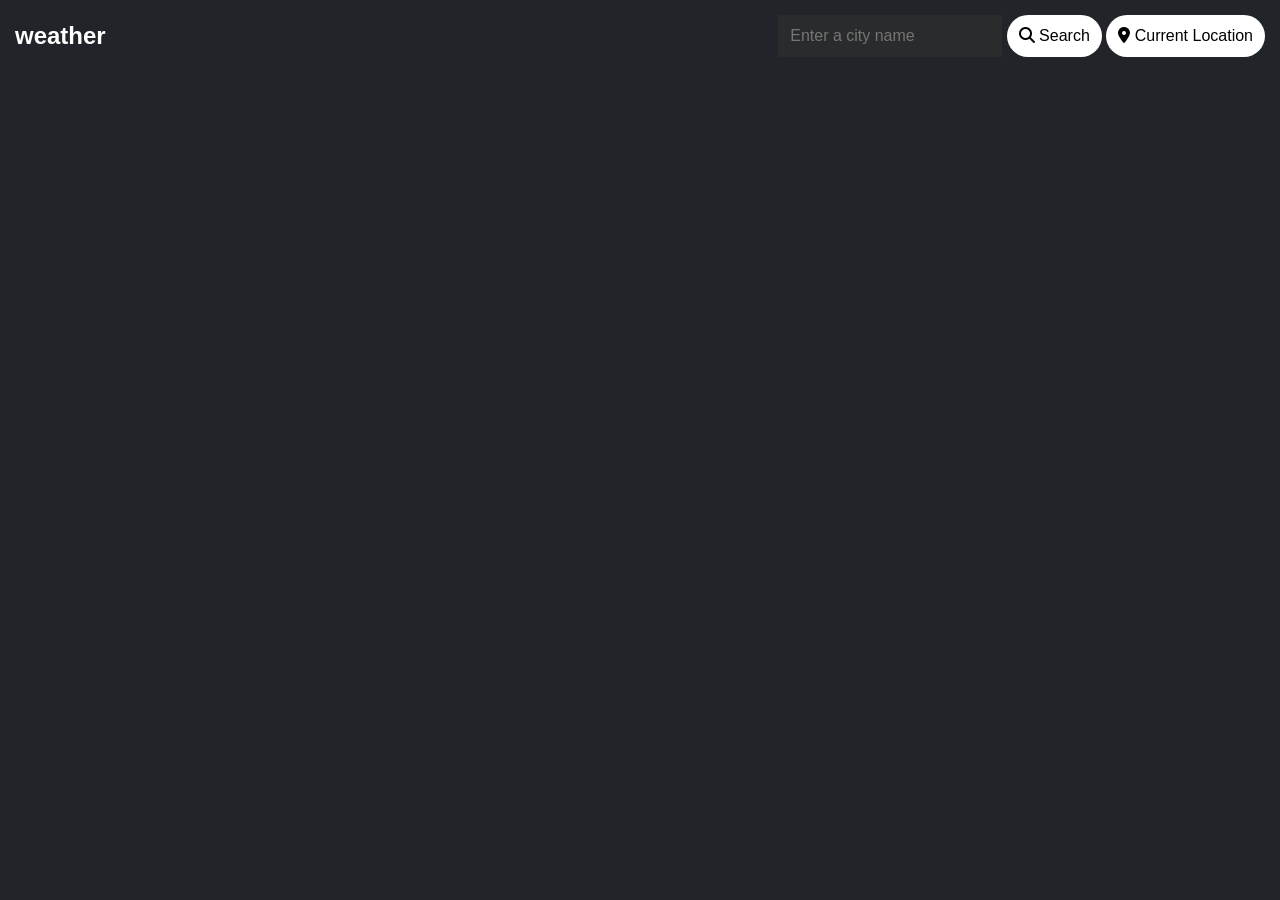
==== App/index.html @ ce412e8e "commit" ====
<!DOCTYPE html>
<html lang="en">
<head>
    <meta charset="UTF-8">
    <meta name="viewport" content="width=device-width, initial-scale=1.0">
    <title>Weather App</title>
    <link rel="stylesheet" href="style.css">
    <link rel="stylesheet" href="https://cdnjs.cloudflare.com/ajax/libs/font-awesome/6.7.2/css/all.min.css" integrity="sha512-Evv84Mr4kqVGRNSgIGL/F/aIDqQb7xQ2vcrdIwxfjThSH8CSR7PBEakCr51Ck+w+/U6swU2Im1vVX0SVk9ABhg==" crossorigin="anonymous" referrerpolicy="no-referrer" />    
</head>
<body>
    <div class="container">
        <div class="header">
            <h2>weather</h2>
            <div class="weather-input">
                <input type="text" name="city" id="input_city" placeholder="Enter a city name">
                <button id="searchBtn">
                    <i class="fa-solid fa-magnifying-glass"></i> Search
                </button>
                <button id="locationBtn">
                    <i class="fa-solid fa-location-dot"></i> Current Location 
                </button>
            </div>
        </div>
       
    </div>
    
</body>
</html>
---- App/style.css ----
*{
    margin: 0;
    padding: 0;
    box-sizing: border-box;
}
:root{
    --bg-color1:#212529;
    --bg-color2:#2a2b2d;
}
body{
    min-height: 100vh;
    background-color: var(--bg-color1);
    color: #fff;
    font-family: sans-serif;
    padding: 0 15px; 
}
.header{
    position: sticky ;
    top: 0;
    background-color: var(--bg-color1);
    display: flex;
    justify-content: space-between;
    align-items: center;
    margin-bottom: 10px;
    padding: 15px 0;
   
}
#input_city{
    background-color: var(--bg-color2);
    border: none;
    padding: 12px;
    font-size: 16px ;
}
#input_city:focus{
    outline: none;
}
#searchBtn, #locationBtn{
    border: none;
    background-color: #fff;
    padding: 12px;
    font-size: 16px;
    border-radius: 25px;
    cursor: pointer;
}
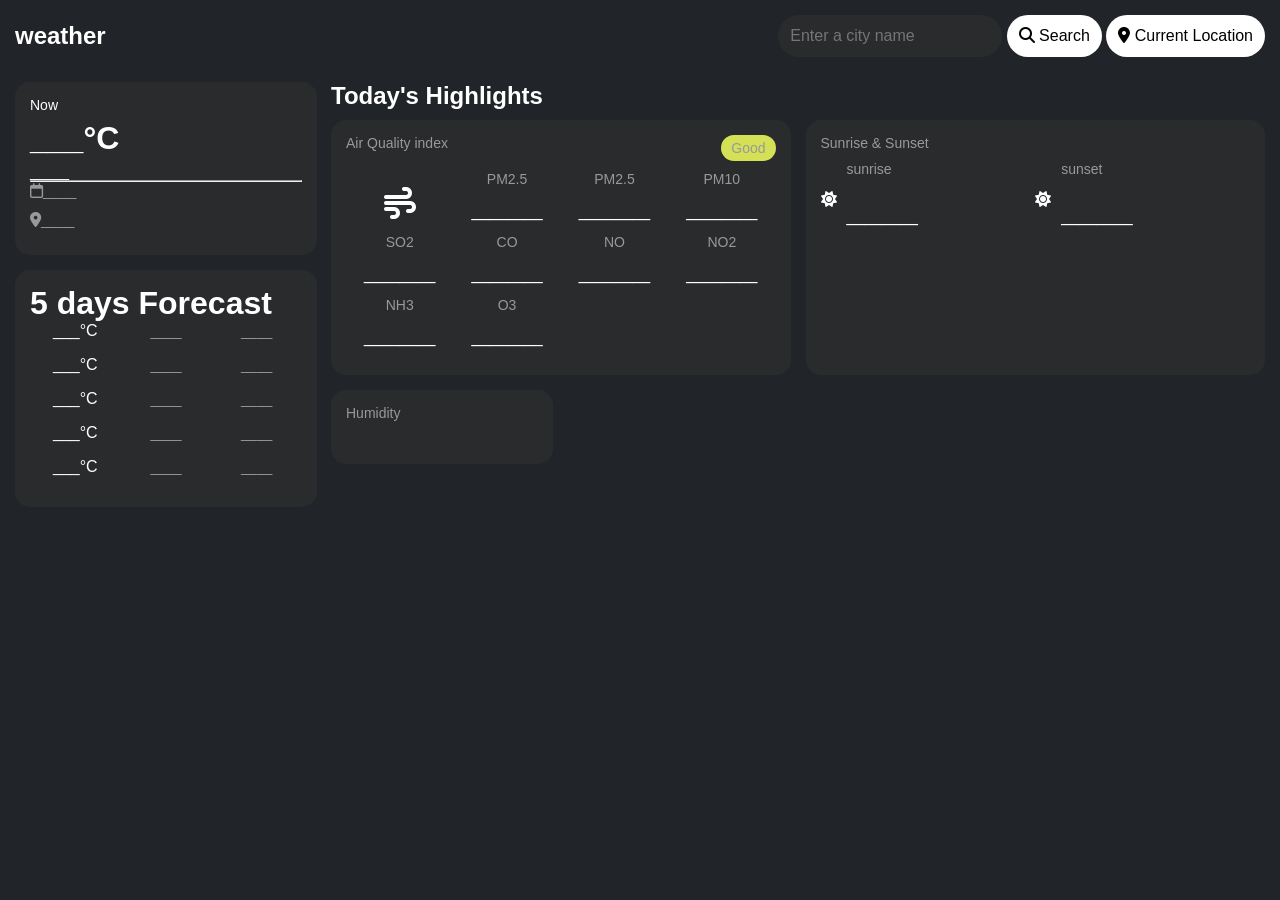
==== commit 4f9ec5d7: "..commit" ====
--- a/App/index.html
+++ b/App/index.html
@@ -21,7 +21,159 @@
                 </button>
             </div>
         </div>
-       
+       <div class="weather-data">
+        <div class="weather-left">
+            <div class="card">
+                <div class="current-weather">
+                    <div class="details">
+                        <p>Now</p>
+                        <h2>___&deg;C</h2>
+                        <p>_____</p>
+                    </div>
+                    <div class="weather-icon">
+                        <img src="https://openweathermap.org/img/wn/04d@2x.png" alt="">
+                    </div>
+                </div>
+                <hr>
+                <div class="card-footer">
+                    <p><i class="fa-regular fa-calendar"></i>____</p>
+                    <p> <i class="fa-solid fa-location-dot"></i>____</p>
+                </div>
+            </div>
+            <div class="card">
+                <h2>5 days Forecast</h2>
+                <div class="day-forecast">
+                    <div class="forecast-item">
+                        <div class="icon-wrapper">
+                            <img src="https://openweathermap.org/img/wn/02d.png" alt="">
+                            <span>___&deg;C</span>
+                        </div>
+                        <p>____</p>
+                        <p>____</p>
+                    </div>
+                    <div class="forecast-item">
+                        <div class="icon-wrapper">
+                            <img src="https://openweathermap.org/img/wn/02d.png" alt="">
+                            <span>___&deg;C</span>
+                        </div>
+                        <p>____</p>
+                        <p>____</p>
+                    </div>
+                    <div class="forecast-item">
+                        <div class="icon-wrapper">
+                            <img src="https://openweathermap.org/img/wn/02d.png" alt="">
+                            <span>___&deg;C</span>
+                        </div>
+                        <p>____</p>
+                        <p>____</p>
+                    </div>
+                    <div class="forecast-item">
+                        <div class="icon-wrapper">
+                            <img src="https://openweathermap.org/img/wn/02d.png" alt="">
+                            <span>___&deg;C</span>
+                        </div>
+                        <p>____</p>
+                        <p>____</p>
+                    </div>
+                    <div class="forecast-item">
+                        <div class="icon-wrapper">
+                            <img src="https://openweathermap.org/img/wn/02d.png" alt="">
+                            <span>___&deg;C</span>
+                        </div>
+                        <p>____</p>
+                        <p>____</p>
+                    </div>
+                </div>
+            </div>
+        </div>
+        <div class="weather-right">
+            <h2>Today's Highlights</h2>
+            <div class="highlights">
+                <div class="card">
+                    <div class="card-head">
+                        <p>Air Quality index</p>
+                        <p class="air-index aqi-1">Good</p>
+                    </div>
+                    <div class="air-indices">
+                        <i class="fa-solid fa-wind"></i>
+                        <div class="item">
+                            <p>PM2.5</p>
+                            <h2>____</h2>
+                        </div>
+                        <div class="item">
+                            <p>PM2.5</p>
+                            <h2>____</h2>
+                        </div>
+                        <div class="item">
+                            <p>PM10</p>
+                            <h2>____</h2>
+                        </div>
+                        <div class="item">
+                            <p>SO2</p>
+                            <h2>____</h2>
+                        </div>
+                        <div class="item">
+                            <p>CO</p>
+                            <h2>____</h2>
+                        </div>
+                        <div class="item">
+                            <p>NO</p>
+                            <h2>____</h2>
+                        </div>
+                        <div class="item">
+                            <p>NO2</p>
+                            <h2>____</h2>
+                        </div>
+                        <div class="item">
+                            <p>NH3</p>
+                            <h2>____</h2>
+                        </div>
+                        <div class="item">
+                            <p>O3</p>
+                            <h2>____</h2>
+                        </div>
+                    </div>
+                </div>
+                <div class="card">
+                    <div class="card-head">
+                        <p>Sunrise & Sunset</p>
+                    </div>
+                    <div class="sunrise-sunset">
+                        <div class="item">
+                            <div class="icon">
+                                <i class="fa-solid fa-sun"></i>
+                            </div>
+                            <div>
+                                <p>sunrise</p>
+                                <h2>____</h2>
+                            </div>
+                        </div>
+                        <div class="item">
+                            <div class="icon">
+                                <i class="fa-solid fa-sun"></i>
+                            </div>
+                            <div>
+                                <p>sunset</p>
+                                <h2>____</h2>
+                            </div>
+                        </div>
+
+                    </div>
+                </div>
+                <div class="card">
+                    <div class="card-head">
+                        <p>Humidity</p>
+                    </div>
+                    <div class="card-item">
+                       
+                        <i class="fa-solid fa-droplet-percent"></i>
+                       
+                    </div>
+                </div>
+                
+            </div>
+        </div>
+       </div>
     </div>
     
 </body>
--- a/App/style.css
+++ b/App/style.css
@@ -6,6 +6,11 @@
 :root{
     --bg-color1:#212529;
     --bg-color2:#2a2b2d;
+    --aqi-1:#d4e157;
+    --aqi-2:#ffee58;
+    --aqi-3:#ffca28;
+    --aqi-4:#ff7043;
+    --aqi-5:#ef5350;
 }
 body{
     min-height: 100vh;
@@ -30,6 +35,7 @@
     border: none;
     padding: 12px;
     font-size: 16px ;
+    border-radius: 25px;
 }
 #input_city:focus{
     outline: none;
@@ -42,3 +48,117 @@
     border-radius: 25px;
     cursor: pointer;
 }
+.card{
+    background-color: var(--bg-color2);
+    padding: 15px;
+    border-radius: 15px;
+    margin-bottom: 15px;
+}
+.card p{
+    font-size: 14px;
+    color: #999;
+}
+.card h2{
+    font-size: 32px;
+    font-weight: 500px;
+}
+.weather-data{
+    display: grid;
+    grid-template-columns: repeat(4,1fr);
+    gap:14px;
+}
+.weather-left{
+    grid-column:span 1 ;
+}
+.current-weather{
+    display: flex;
+    justify-content: space-between;
+    align-items: center;
+}
+.current-weather h2{
+    margin: 7px 0;
+}
+.current-weather p{
+    color: #fff;
+}
+.card-footer p{
+    font-size: 15px;
+    margin-bottom: 12px;
+}
+.forecast-item{
+    display: grid;
+    grid-template-columns: repeat(3,1fr);
+    place-items: center;
+    margin-bottom: 16px;
+
+}
+.icon-wrapper{
+    display: flex;
+    align-items: center;
+}
+
+.weather-right{
+    grid-column: span 3;
+}
+.weather-right h2{
+    margin-bottom: 10px;
+
+}
+.highlights{
+    display: grid;
+    grid-template-columns: repeat(4,1fr);
+    column-gap: 15px;
+}
+.card-head{
+    display: flex;
+    justify-content: space-between;
+    margin-bottom: 10px;
+}
+.air-index{
+    color: #000;
+    padding: 5px 10px;
+    border-radius: 13px;
+}
+.aqi-1{
+   background-color: var(--aqi-1); 
+}
+.aqi-2{
+    background-color: var(--aqi-2); 
+ }
+ .aqi-3{
+    background-color: var(--aqi-3); 
+ }
+ .aqi-4{
+    background-color: var(--aqi-4); 
+ }
+ .aqi-5{
+    background-color: var(--aqi-5); 
+ }
+
+ .highlights .card:nth-of-type(1),.highlights  .card:nth-of-type(2){
+  grid-column: span 2;
+ }
+.air-indices{
+    display: grid;
+    grid-template-columns:repeat(4,1fr) ;
+    place-items: center;
+}
+.air-indices p{
+    text-align: center;
+}
+.sunrise-sunset{
+    display: grid;
+    grid-template-columns: repeat(2,1fr);
+}
+.sunrise-sunset .item{
+    display: flex;
+    align-items: center;
+    gap:10px;
+}
+.sunrise-sunset .item h2{
+    margin-top:15px ;
+}
+
+.fa-wind{
+    font-size: 2em;
+}
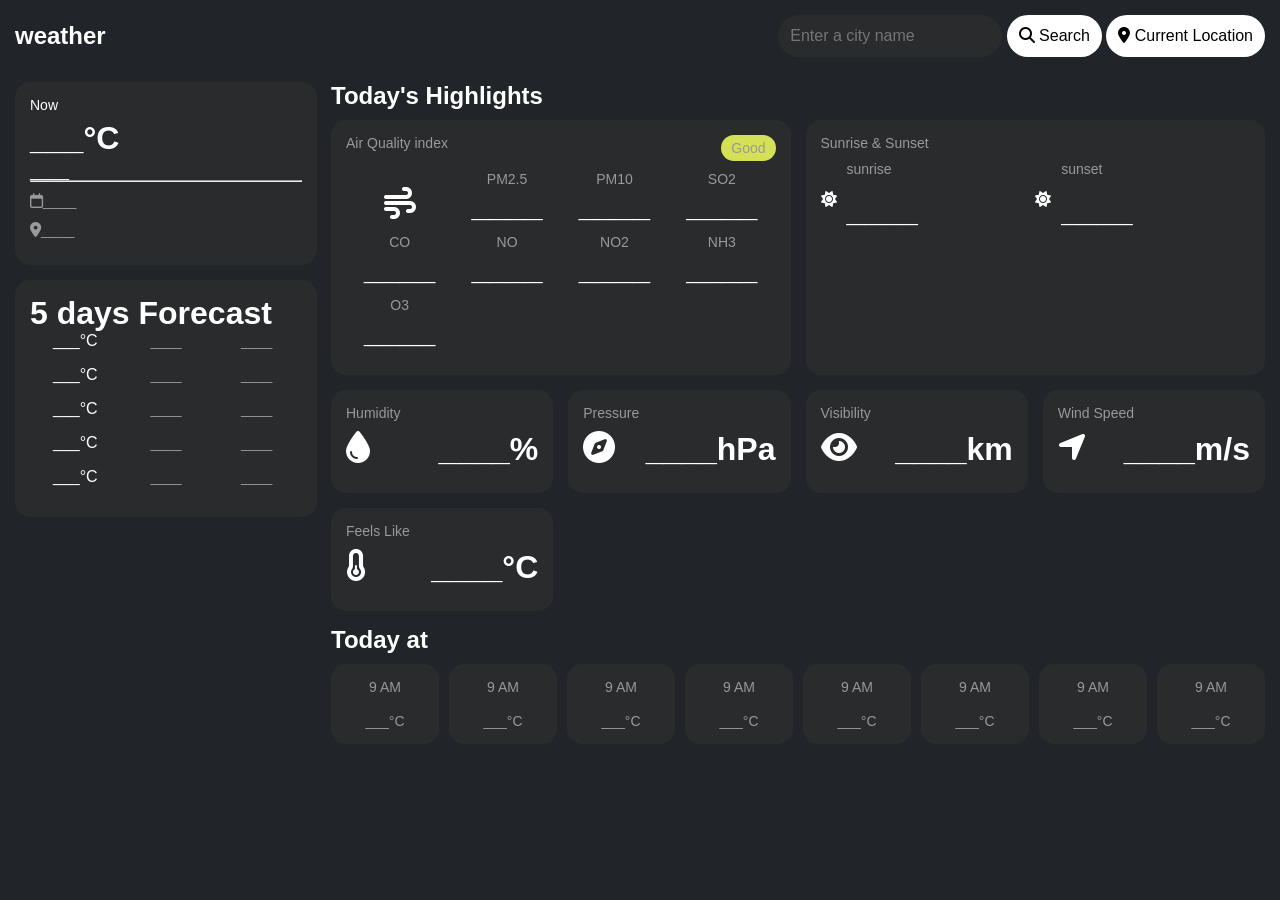
==== commit 308699cd: ".commit" ====
--- a/App/index.html
+++ b/App/index.html
@@ -6,6 +6,9 @@
     <title>Weather App</title>
     <link rel="stylesheet" href="style.css">
     <link rel="stylesheet" href="https://cdnjs.cloudflare.com/ajax/libs/font-awesome/6.7.2/css/all.min.css" integrity="sha512-Evv84Mr4kqVGRNSgIGL/F/aIDqQb7xQ2vcrdIwxfjThSH8CSR7PBEakCr51Ck+w+/U6swU2Im1vVX0SVk9ABhg==" crossorigin="anonymous" referrerpolicy="no-referrer" />    
+    <link rel="stylesheet" href="https://cdnjs.cloudflare.com/ajax/libs/font-awesome/6.5.1/css/all.min.css">
+    <link rel="stylesheet" href="https://cdnjs.cloudflare.com/ajax/libs/font-awesome/6.5.2/css/all.min.css" integrity="sha512-SnH5WK+bZxgPHs44uWIX+LLJAJ9/2PkPKZ5QiAj6Ta86w+fsb2TkcmfRyVX3pBnMFcV7oQPJkl9QevSCWr3W6A==" crossorigin="anonymous" referrerpolicy="no-referrer" />
+    <link rel="stylesheet" href="https://cdnjs.cloudflare.com/ajax/libs/font-awesome/5.5.0/css/all.min.css" integrity="sha512-QfDd74mlg8afgSqm3Vq2Q65e9b3xMhJB4GZ9OcHDVy1hZ6pqBJPWWnMsKDXM7NINoKqJANNGBuVRIpIJ5dogfA==" crossorigin="anonymous" referrerpolicy="no-referrer" />
 </head>
 <body>
     <div class="container">
@@ -100,10 +103,7 @@
                             <p>PM2.5</p>
                             <h2>____</h2>
                         </div>
-                        <div class="item">
-                            <p>PM2.5</p>
-                            <h2>____</h2>
-                        </div>
+                        
                         <div class="item">
                             <p>PM10</p>
                             <h2>____</h2>
@@ -165,12 +165,90 @@
                         <p>Humidity</p>
                     </div>
                     <div class="card-item">
-                       
-                        <i class="fa-solid fa-droplet-percent"></i>
-                       
-                    </div>
-                </div>
-                
+                        <i class="fa-solid fa-droplet fa-2x"></i>
+                        <h2 id="humidityVal">____%</h2>
+                    </div>
+                </div>
+                <div class="card">
+                    <div class="card-head">
+                        <p>Pressure</p>
+                    </div>
+                    <div class="card-item">
+                        <i class="fa-solid fa-compass fa-2x"></i>
+                        <h2 id="pressureVal">____hPa</h2>
+                    </div>
+                </div>
+                <div class="card">
+                    <div class="card-head">
+                        <p>Visibility</p>
+                    </div>
+                    <div class="card-item">
+                        <i class="fa-solid fa-eye fa-2x"></i>
+                        <h2 id="visibilityVal">____km</h2>
+                    </div>
+                </div>
+                <div class="card">
+                    <div class="card-head">
+                        <p>Wind Speed</p>
+                    </div>
+                    <div class="card-item">
+                        <i class="fa-solid fa-location-arrow fa-2x"></i>
+                        <h2 id="windSpeedVal">____m/s</h2>
+                    </div>
+                </div>
+                <div class="card">
+                    <div class="card-head">
+                        <p>Feels Like</p>
+                    </div>
+                    <div class="card-item">
+                        
+                        <i class="fa-solid fa-temperature-quarter fa-2x"></i>
+                        <h2 id="feelsVal">____&deg;C</h2>
+                    </div>
+                </div>
+            </div>
+            <h2>Today at</h2>
+            <div class="hourly-forecast">
+                <div class="card">
+                    <p>9 AM</p>
+                    <img src="https://openweathermap.org/img/wn/04d.png" alt="">
+                    <p>___&deg;C</p>
+                </div>
+                <div class="card">
+                    <p>9 AM</p>
+                    <img src="https://openweathermap.org/img/wn/04d.png" alt="">
+                    <p>___&deg;C</p>
+                </div>
+                <div class="card">
+                    <p>9 AM</p>
+                    <img src="https://openweathermap.org/img/wn/04d.png" alt="">
+                    <p>___&deg;C</p>
+                </div>
+                <div class="card">
+                    <p>9 AM</p>
+                    <img src="https://openweathermap.org/img/wn/04d.png" alt="">
+                    <p>___&deg;C</p>
+                </div>
+                <div class="card">
+                    <p>9 AM</p>
+                    <img src="https://openweathermap.org/img/wn/04d.png" alt="">
+                    <p>___&deg;C</p>
+                </div>
+                <div class="card">
+                    <p>9 AM</p>
+                    <img src="https://openweathermap.org/img/wn/04d.png" alt="">
+                    <p>___&deg;C</p>
+                </div>
+                <div class="card">
+                    <p>9 AM</p>
+                    <img src="https://openweathermap.org/img/wn/04d.png" alt="">
+                    <p>___&deg;C</p>
+                </div>
+                <div class="card">
+                    <p>9 AM</p>
+                    <img src="https://openweathermap.org/img/wn/04d.png" alt="">
+                    <p>___&deg;C</p>
+                </div>
             </div>
         </div>
        </div>
--- a/App/style.css
+++ b/App/style.css
@@ -158,6 +158,21 @@
 .sunrise-sunset .item h2{
     margin-top:15px ;
 }
+.card .card-item{
+    display: flex;
+    justify-content: space-between;
+}
+.hourly-forecast{
+    display: grid;
+    grid-template-columns: repeat(8,1fr);
+    column-gap: 10px;
+}
+.hourly-forecast .card{
+    text-align: center;
+}
+hr{
+    margin-bottom: 10px;
+}
 
 .fa-wind{
     font-size: 2em;
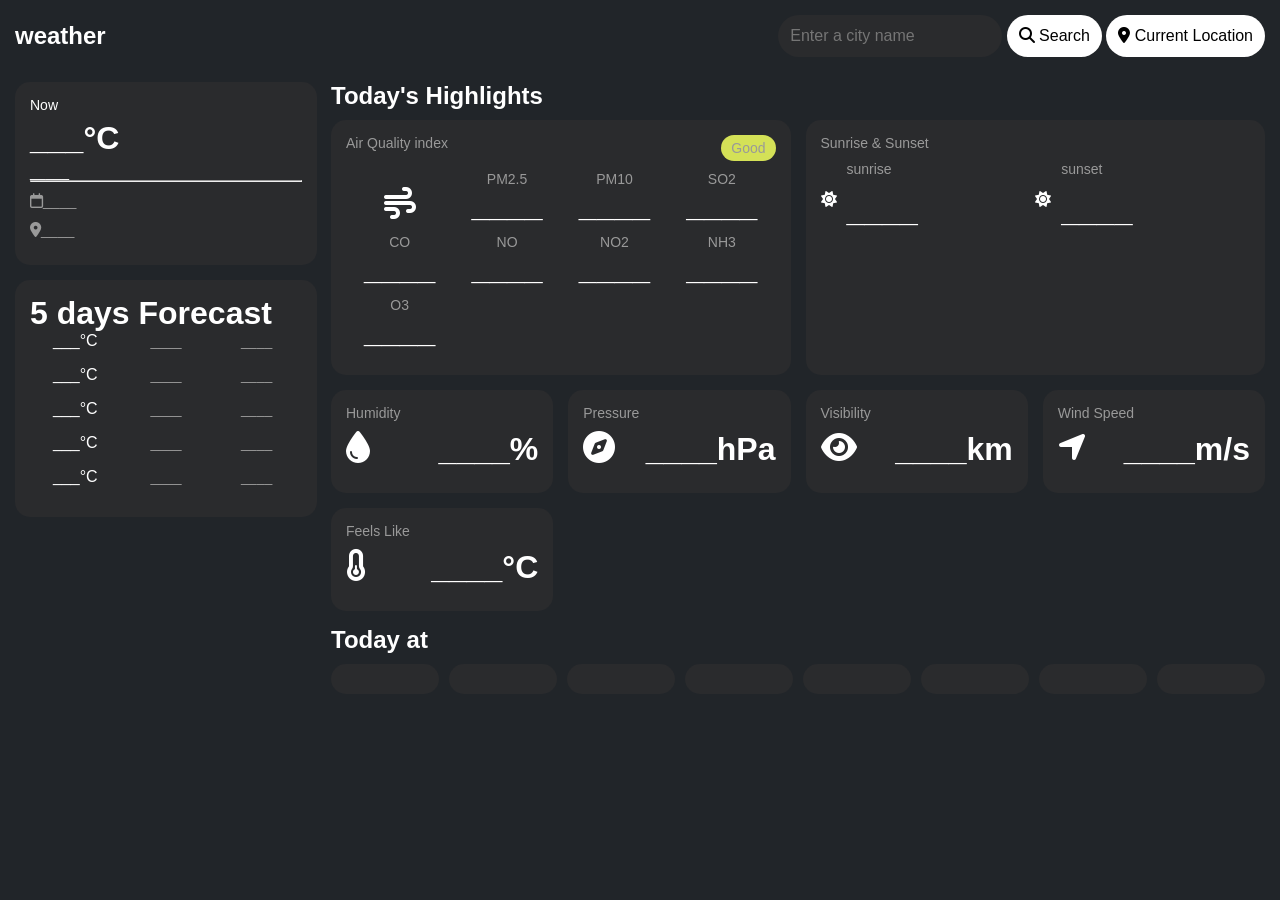
==== commit 2a0a07aa: "commit" ====
--- a/App/index.html
+++ b/App/index.html
@@ -6,9 +6,6 @@
     <title>Weather App</title>
     <link rel="stylesheet" href="style.css">
     <link rel="stylesheet" href="https://cdnjs.cloudflare.com/ajax/libs/font-awesome/6.7.2/css/all.min.css" integrity="sha512-Evv84Mr4kqVGRNSgIGL/F/aIDqQb7xQ2vcrdIwxfjThSH8CSR7PBEakCr51Ck+w+/U6swU2Im1vVX0SVk9ABhg==" crossorigin="anonymous" referrerpolicy="no-referrer" />    
-    <link rel="stylesheet" href="https://cdnjs.cloudflare.com/ajax/libs/font-awesome/6.5.1/css/all.min.css">
-    <link rel="stylesheet" href="https://cdnjs.cloudflare.com/ajax/libs/font-awesome/6.5.2/css/all.min.css" integrity="sha512-SnH5WK+bZxgPHs44uWIX+LLJAJ9/2PkPKZ5QiAj6Ta86w+fsb2TkcmfRyVX3pBnMFcV7oQPJkl9QevSCWr3W6A==" crossorigin="anonymous" referrerpolicy="no-referrer" />
-    <link rel="stylesheet" href="https://cdnjs.cloudflare.com/ajax/libs/font-awesome/5.5.0/css/all.min.css" integrity="sha512-QfDd74mlg8afgSqm3Vq2Q65e9b3xMhJB4GZ9OcHDVy1hZ6pqBJPWWnMsKDXM7NINoKqJANNGBuVRIpIJ5dogfA==" crossorigin="anonymous" referrerpolicy="no-referrer" />
 </head>
 <body>
     <div class="container">
@@ -16,17 +13,17 @@
             <h2>weather</h2>
             <div class="weather-input">
                 <input type="text" name="city" id="input_city" placeholder="Enter a city name">
-                <button id="searchBtn">
+                <button id="searchBtn" type="button">
                     <i class="fa-solid fa-magnifying-glass"></i> Search
                 </button>
-                <button id="locationBtn">
+                <button id="locationBtn" type="button">
                     <i class="fa-solid fa-location-dot"></i> Current Location 
                 </button>
             </div>
         </div>
        <div class="weather-data">
         <div class="weather-left">
-            <div class="card">
+             <div class="card">
                 <div class="current-weather">
                     <div class="details">
                         <p>Now</p>
@@ -210,49 +207,34 @@
             <h2>Today at</h2>
             <div class="hourly-forecast">
                 <div class="card">
-                    <p>9 AM</p>
-                    <img src="https://openweathermap.org/img/wn/04d.png" alt="">
-                    <p>___&deg;C</p>
-                </div>
-                <div class="card">
-                    <p>9 AM</p>
-                    <img src="https://openweathermap.org/img/wn/04d.png" alt="">
-                    <p>___&deg;C</p>
-                </div>
-                <div class="card">
-                    <p>9 AM</p>
-                    <img src="https://openweathermap.org/img/wn/04d.png" alt="">
-                    <p>___&deg;C</p>
-                </div>
-                <div class="card">
-                    <p>9 AM</p>
-                    <img src="https://openweathermap.org/img/wn/04d.png" alt="">
-                    <p>___&deg;C</p>
-                </div>
-                <div class="card">
-                    <p>9 AM</p>
-                    <img src="https://openweathermap.org/img/wn/04d.png" alt="">
-                    <p>___&deg;C</p>
-                </div>
-                <div class="card">
-                    <p>9 AM</p>
-                    <img src="https://openweathermap.org/img/wn/04d.png" alt="">
-                    <p>___&deg;C</p>
-                </div>
-                <div class="card">
-                    <p>9 AM</p>
-                    <img src="https://openweathermap.org/img/wn/04d.png" alt="">
-                    <p>___&deg;C</p>
-                </div>
-                <div class="card">
-                    <p>9 AM</p>
-                    <img src="https://openweathermap.org/img/wn/04d.png" alt="">
-                    <p>___&deg;C</p>
+             
+                </div>
+                <div class="card">
+                    
+                </div>
+                <div class="card">
+                 
+                </div>
+                <div class="card">
+                   
+                </div>
+                <div class="card">
+
+                </div>
+                <div class="card">
+                  
+                </div>
+                <div class="card">
+                  
+                </div>
+                <div class="card">
+                    
                 </div>
             </div>
         </div>
        </div>
     </div>
-    
+    <script src="https://momentjs.com/downloads/moment.min.js"></script>
+    <script src="app.js"></script>
 </body>
 </html>
--- a/App/style.css
+++ b/App/style.css
@@ -173,7 +173,32 @@
 hr{
     margin-bottom: 10px;
 }
-
 .fa-wind{
     font-size: 2em;
+}
+
+@media(max-width:1100px){
+    .weather-data{
+        grid-template-columns: repeat(3,1fr);
+    }
+    .weather-right{
+        grid-column:span 2 ;
+    }
+    .highlights{
+        grid-template-columns: repeat(3,1fr);
+    }
+    .highlights .card:nth-of-type(1){
+        grid-column: span 3;
+    }
+    .hourly-forecast{
+        grid-template-columns: repeat(6,1fr);
+    }
+}
+@media(max-width:992px){
+    .weather-data .weather-right .highlights .card {
+         grid-column: span 2;
+    }
+    .air-indices{
+        grid-template-columns:repeat(3,1fr) ;
+    }
 }
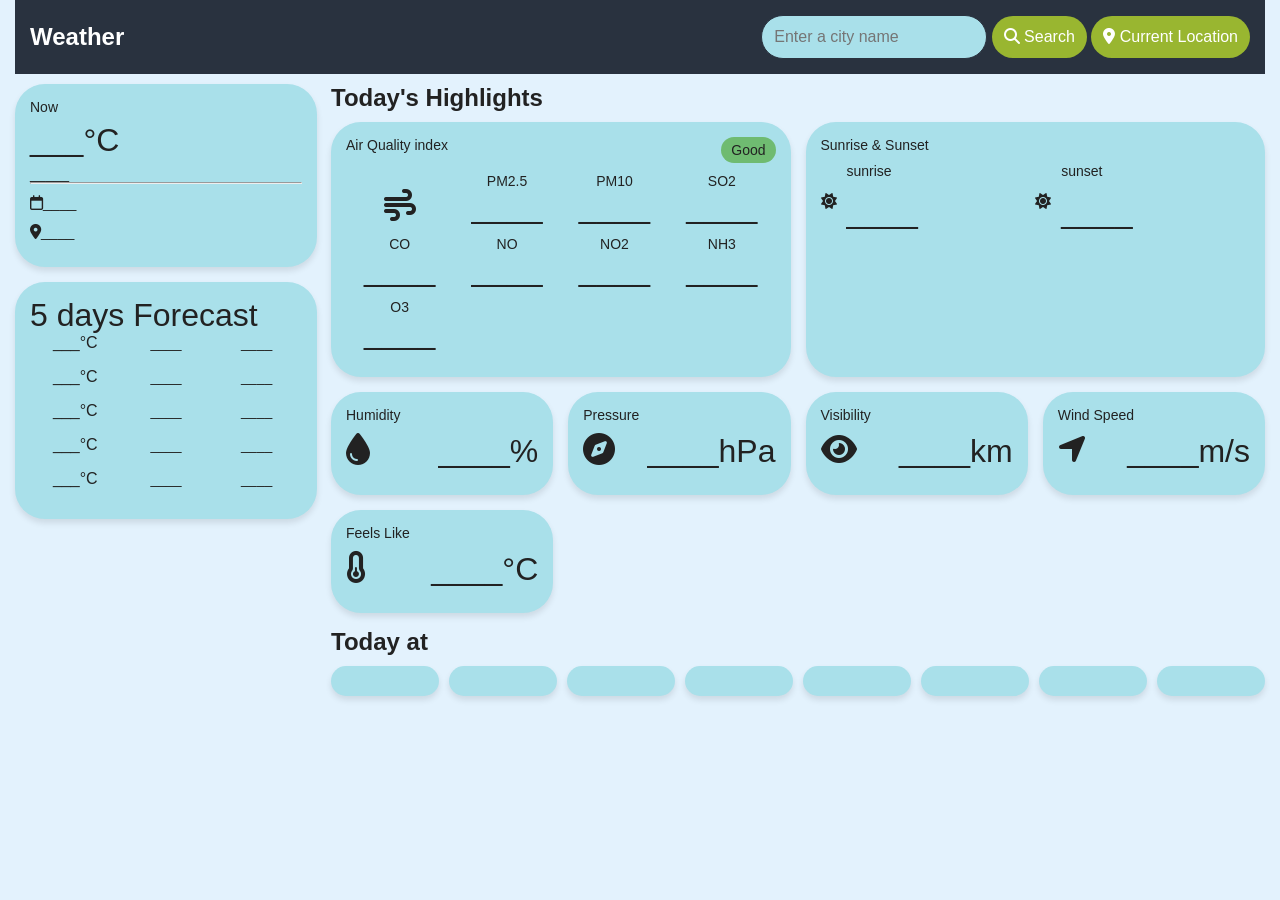
==== commit 3b250404: "commit" ====
--- a/App/index.html
+++ b/App/index.html
@@ -10,7 +10,7 @@
 <body>
     <div class="container">
         <div class="header">
-            <h2>weather</h2>
+            <h2>Weather</h2>
             <div class="weather-input">
                 <input type="text" name="city" id="input_city" placeholder="Enter a city name">
                 <button id="searchBtn" type="button">
--- a/App/style.css
+++ b/App/style.css
@@ -4,37 +4,41 @@
     box-sizing: border-box;
 }
 :root{
-    --bg-color1:#212529;
-    --bg-color2:#2a2b2d;
-    --aqi-1:#d4e157;
-    --aqi-2:#ffee58;
-    --aqi-3:#ffca28;
-    --aqi-4:#ff7043;
-    --aqi-5:#ef5350;
+    --bg-color1:#e3f2fd;
+    --bg-color2:#a9e0ea;
+    --text-color:#222;
+    --primary-color:#29323f;
+    --secondary-color:#99b630;
+    --aqi-1:#6fbb71;
+    --aqi-2:#fff59d;
+    --aqi-3:#ffcc80;
+    --aqi-4:#ff8a80;
+    --aqi-5:#e57373;
 }
 body{
     min-height: 100vh;
     background-color: var(--bg-color1);
-    color: #fff;
+    color: var(--text-color);
     font-family: sans-serif;
     padding: 0 15px; 
 }
 .header{
-    position: sticky ;
+    position:sticky ;
     top: 0;
-    background-color: var(--bg-color1);
+    width: 100%;
+    background-color: var(--primary-color);
+    color: white;
     display: flex;
     justify-content: space-between;
     align-items: center;
     margin-bottom: 10px;
-    padding: 15px 0;
-   
+    padding: 15px ;
 }
 #input_city{
     background-color: var(--bg-color2);
-    border: none;
+    border: 1px solid var(--primary-color);
     padding: 12px;
-    font-size: 16px ;
+    font-size: 16px;
     border-radius: 25px;
 }
 #input_city:focus{
@@ -42,25 +46,31 @@
 }
 #searchBtn, #locationBtn{
     border: none;
-    background-color: #fff;
+    background-color: var(--secondary-color);
+    color: white;
     padding: 12px;
     font-size: 16px;
     border-radius: 25px;
     cursor: pointer;
+    transition: 0.3s;
+}
+#searchBtn:hover, #locationBtn:hover{
+    background-color: #e68900;
 }
 .card{
     background-color: var(--bg-color2);
     padding: 15px;
-    border-radius: 15px;
+    border-radius: 30px;
     margin-bottom: 15px;
+    box-shadow: 0px 4px 6px rgba(0, 0, 0, 0.1);
 }
 .card p{
     font-size: 14px;
-    color: #999;
+    color: var(--text-color);
 }
 .card h2{
     font-size: 32px;
-    font-weight: 500px;
+    font-weight: 500;
 }
 .weather-data{
     display: grid;
@@ -68,7 +78,7 @@
     gap:14px;
 }
 .weather-left{
-    grid-column:span 1 ;
+    grid-column:span 1;
 }
 .current-weather{
     display: flex;
@@ -79,7 +89,7 @@
     margin: 7px 0;
 }
 .current-weather p{
-    color: #fff;
+    color: var(--text-color);
 }
 .card-footer p{
     font-size: 15px;
@@ -90,19 +100,16 @@
     grid-template-columns: repeat(3,1fr);
     place-items: center;
     margin-bottom: 16px;
-
 }
 .icon-wrapper{
     display: flex;
     align-items: center;
 }
-
 .weather-right{
     grid-column: span 3;
 }
 .weather-right h2{
     margin-bottom: 10px;
-
 }
 .highlights{
     display: grid;
@@ -119,28 +126,17 @@
     padding: 5px 10px;
     border-radius: 13px;
 }
-.aqi-1{
-   background-color: var(--aqi-1); 
+.aqi-1{ background-color: var(--aqi-1); }
+.aqi-2{ background-color: var(--aqi-2); }
+.aqi-3{ background-color: var(--aqi-3); }
+.aqi-4{ background-color: var(--aqi-4); }
+.aqi-5{ background-color: var(--aqi-5); }
+.highlights .card:nth-of-type(1), .highlights .card:nth-of-type(2){
+  grid-column: span 2;
 }
-.aqi-2{
-    background-color: var(--aqi-2); 
- }
- .aqi-3{
-    background-color: var(--aqi-3); 
- }
- .aqi-4{
-    background-color: var(--aqi-4); 
- }
- .aqi-5{
-    background-color: var(--aqi-5); 
- }
-
- .highlights .card:nth-of-type(1),.highlights  .card:nth-of-type(2){
-  grid-column: span 2;
- }
 .air-indices{
     display: grid;
-    grid-template-columns:repeat(4,1fr) ;
+    grid-template-columns:repeat(4,1fr);
     place-items: center;
 }
 .air-indices p{
@@ -156,7 +152,7 @@
     gap:10px;
 }
 .sunrise-sunset .item h2{
-    margin-top:15px ;
+    margin-top:15px;
 }
 .card .card-item{
     display: flex;
@@ -176,13 +172,12 @@
 .fa-wind{
     font-size: 2em;
 }
-
 @media(max-width:1100px){
     .weather-data{
         grid-template-columns: repeat(3,1fr);
     }
     .weather-right{
-        grid-column:span 2 ;
+        grid-column:span 2;
     }
     .highlights{
         grid-template-columns: repeat(3,1fr);
@@ -199,6 +194,6 @@
          grid-column: span 2;
     }
     .air-indices{
-        grid-template-columns:repeat(3,1fr) ;
+        grid-template-columns:repeat(3,1fr);
     }
-}+}
